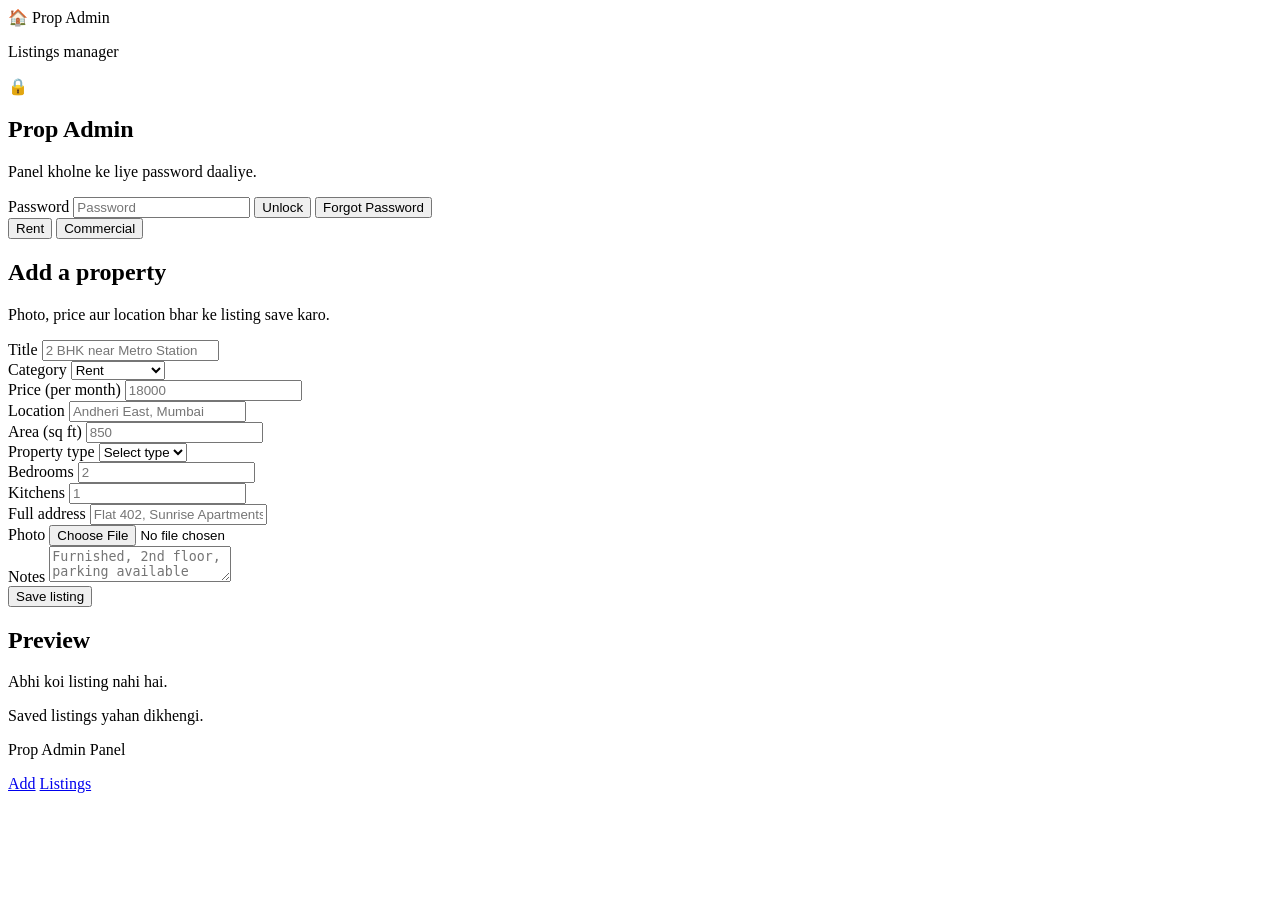
==== prop-admin-panel/index.html @ b5e0ae89 "Add files via upload" ====
<!doctype html>
<html lang="en">
<head>
<meta charset="utf-8">
<meta name="viewport" content="width=device-width, initial-scale=1">
<title>Prop Admin Panel</title>
<link rel="stylesheet" href="style.css">
</head>
<body>

<header class="site-header">
  <div class="wrap header-inner">
    <div class="brand">
      <span class="brand-mark" aria-hidden="true">🏠</span>
      <span class="brand-text">Prop Admin</span>
    </div>
    <p class="header-tag">Listings manager</p>
  </div>
</header>

<!-- SECTION: PASSWORD LOCK SCREEN -->
<div class="lock" id="lock">
  <div class="lock-card wrap">
    <span class="lock-mark" aria-hidden="true">🔒</span>
    <h2 class="lock-title">Prop Admin</h2>
    <p class="lock-text">Panel kholne ke liye password daaliye.</p>
    <form class="lock-form" id="lockForm" autocomplete="off">
      <label class="field">
        <span class="field-label">Password</span>
        <input class="input" id="lockInput" type="password" inputmode="text" placeholder="Password" aria-label="Password" required>
      </label>
      <p class="lock-error" id="lockError" role="alert" hidden>Galat password. Dobara koshish kijiye.</p>
      <button class="btn" id="lockBtn" type="submit">Unlock</button>
      <button class="btn" id="forgotBtn" type="button">Forgot Password</button>
    </form>
  </div>
</div>

<main class="wrap">

  <!-- SECTION: CATEGORY TABS -->
  <section class="tabs-section" aria-label="Property category">
    <div class="tabs" role="tablist">
      <button class="tab is-active" type="button" role="tab" aria-selected="true" data-category="rent">Rent</button>
      <button class="tab" type="button" role="tab" aria-selected="false" data-category="commercial">Commercial</button>
    </div>
  </section>

  <!-- SECTION: UPLOAD FORM -->
  <section class="panel" id="upload" aria-labelledby="upload-title">
    <h2 class="panel-title" id="upload-title">Add a property</h2>
    <p class="panel-sub">Photo, price aur location bhar ke listing save karo.</p>

    <form class="form" id="uploadForm">
      <div class="field">
        <label for="title">Title</label>
        <input type="text" id="title" name="title" placeholder="2 BHK near Metro Station" required>
      </div>

      <div class="field">
        <label for="category">Category</label>
        <select id="category" name="category">
          <option value="rent">Rent</option>
          <option value="commercial">Commercial</option>
        </select>
      </div>

      <div class="field">
        <label for="price">Price (per month)</label>
        <input type="number" id="price" name="price" inputmode="numeric" placeholder="18000" required>
      </div>

      <div class="field">
        <label for="location">Location</label>
        <input type="text" id="location" name="location" placeholder="Andheri East, Mumbai" required>
      </div>

      <div class="field">
        <label for="area">Area (sq ft)</label>
        <input type="number" id="area" name="area" inputmode="numeric" placeholder="850">
      </div>

      <div class="field">
        <label for="type">Property type</label>
        <select id="type" name="type">
          <option value="">Select type</option>
          <option value="Flat">Flat</option>
          <option value="House">House</option>
          <option value="Shop">Shop</option>
          <option value="Office">Office</option>
          <option value="Godown">Godown</option>
        </select>
      </div>

      <div class="field" data-cat="rent">
        <label for="bedrooms">Bedrooms</label>
        <input type="number" id="bedrooms" name="bedrooms" inputmode="numeric" min="0" placeholder="2">
      </div>

      <div class="field" data-cat="rent">
        <label for="kitchens">Kitchens</label>
        <input type="number" id="kitchens" name="kitchens" inputmode="numeric" min="0" placeholder="1">
      </div>

      <div class="field">
        <label for="address">Full address</label>
        <input type="text" id="address" name="address" placeholder="Flat 402, Sunrise Apartments, Andheri East">
      </div>

      <div class="field">
        <label for="photo">Photo</label>
        <input type="file" id="photo" name="photo" accept="image/*">
      </div>

      <div class="field">
        <label for="notes">Notes</label>
        <textarea id="notes" name="notes" placeholder="Furnished, 2nd floor, parking available"></textarea>
      </div>

      <button class="btn" type="submit">Save listing</button>
    </form>
  </section>

  <!-- SECTION: PREVIEW GRID -->
  <section class="panel" id="listings" aria-labelledby="listings-title">
    <h2 class="panel-title" id="listings-title">Preview</h2>
    <p class="panel-sub" id="listingsCount">Abhi koi listing nahi hai.</p>
    <div class="grid" id="previewGrid"></div>
    <p class="empty" id="emptyState">Saved listings yahan dikhengi.</p>
  </section>

</main>

<footer class="site-footer">
  <div class="wrap footer-inner">
    <p>Prop Admin Panel</p>
    <nav class="footer-links">
      <a href="#upload">Add</a>
      <a href="#listings">Listings</a>
    </nav>
  </div>
</footer>

<!-- MODAL -->
<div class="modal" id="modal" hidden>
  <div class="modal-card" role="dialog" aria-modal="true" aria-labelledby="modalTitle">
    <div class="modal-head">
      <h3 class="modal-title" id="modalTitle">Listing</h3>
      <button class="modal-close" type="button" id="modalClose" aria-label="Close">×</button>
    </div>
    <div class="modal-body" id="modalBody"></div>
  </div>
</div>

<script src="script.js"></script>
</body>
</html>
---- prop-admin-panel/style.css ----
[REQUEST LINES 280-400] modal + lock + empty + focus area
[REQUEST LINES 440-580] lock-error + transitions + reduced-motion

img { max-width: 100%; height: auto; display: block; }

@media (min-width: 720px) {
  .grid { grid-template-columns: repeat(2, 1fr); }
}
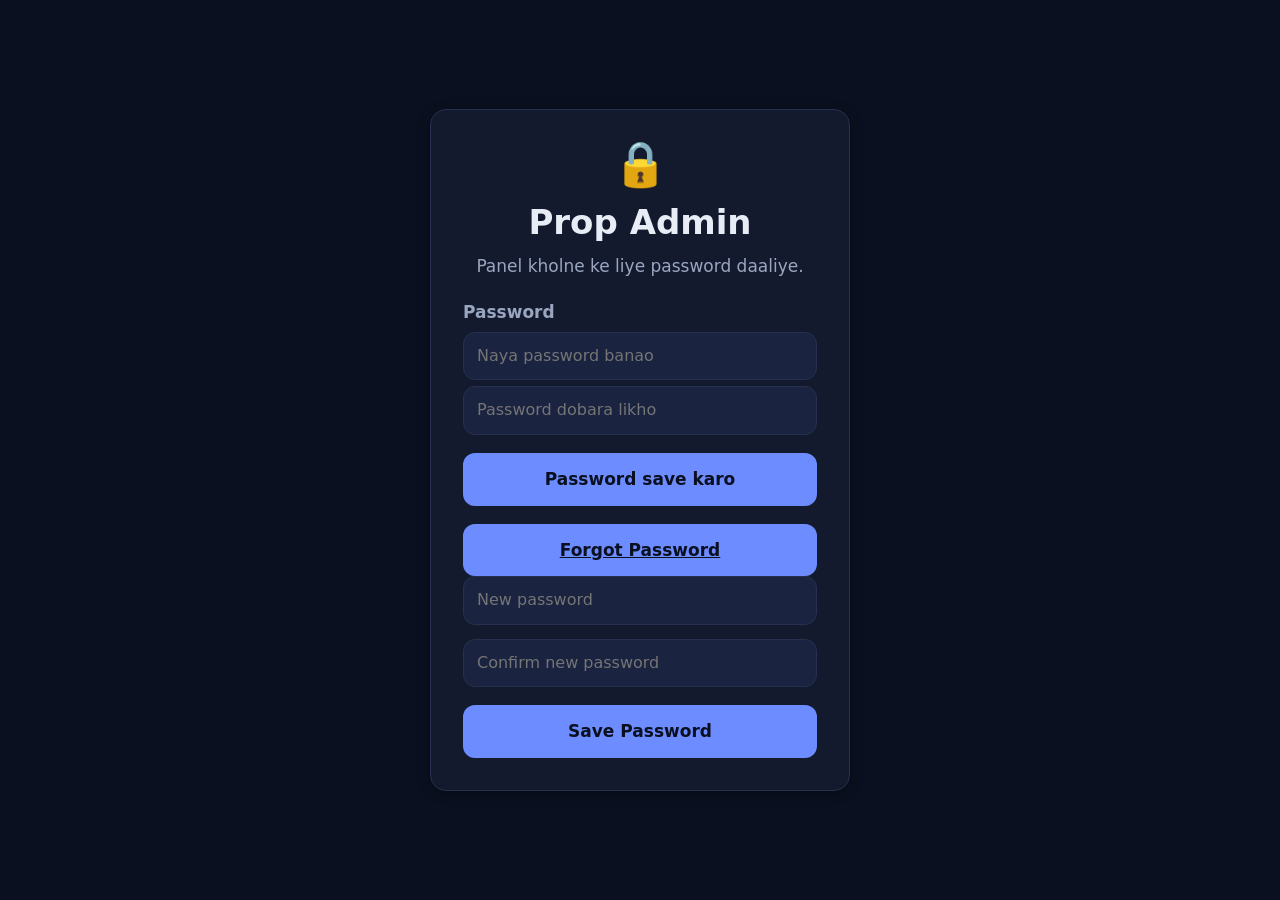
==== commit 72b45ada: "Add files via upload" ====
--- a/prop-admin-panel/index.html
+++ b/prop-admin-panel/index.html
@@ -31,11 +31,19 @@
       </label>
       <p class="lock-error" id="lockError" role="alert" hidden>Galat password. Dobara koshish kijiye.</p>
       <button class="btn" id="lockBtn" type="submit">Unlock</button>
-      <button class="btn" id="forgotBtn" type="button">Forgot Password</button>
+      <a class="btn" id="forgotBtn" href="mailto:support@example.com?subject=Set%20Password%20Help">Forgot Password</a>
+    </form>
+
+    <form class="lock-form" id="setPassForm" autocomplete="off" hidden>
+      <input class="input" id="setPassInput" type="password" placeholder="New password" aria-label="New password" required>
+      <input class="input" id="setPassConfirm" type="password" placeholder="Confirm new password" aria-label="Confirm new password" required>
+      <button class="btn" id="setPassSave" type="submit">Save Password</button>
+      <p class="lock-error" role="alert" hidden></p>
     </form>
   </div>
 </div>
 
+<div id="app">
 <main class="wrap">
 
   <!-- SECTION: CATEGORY TABS -->
@@ -140,6 +148,7 @@
     </nav>
   </div>
 </footer>
+</div>
 
 <!-- MODAL -->
 <div class="modal" id="modal" hidden>
--- a/prop-admin-panel/style.css
+++ b/prop-admin-panel/style.css
@@ -1,8 +1,431 @@
-[REQUEST LINES 280-400] modal + lock + empty + focus area
-[REQUEST LINES 440-580] lock-error + transitions + reduced-motion
+/* Prop Admin Panel — theme + layout
+   Ek dark theme, ek accent (#6C8CFF). Phone-first, offline. */
+
+:root {
+  --bg: #0B1020;
+  --surface: #131A2E;
+  --surface-2: #1A2340;
+  --border: #26304F;
+  --text: #E8ECF5;
+  --muted: #9AA6C0;
+  --accent: #6C8CFF;
+  --accent-ink: #0B1020;
+  --danger: #FF6B6B;
+  --radius: 16px;
+  --radius-sm: 12px;
+  --shadow: 0 2px 12px rgba(0, 0, 0, .35);
+  --gap: clamp(16px, 5vw, 32px);
+}
+
+* { box-sizing: border-box; }
+
+body {
+  margin: 0;
+  background: var(--bg);
+  color: var(--text);
+  font-family: system-ui, -apple-system, "Segoe UI", Roboto, sans-serif;
+  font-size: 17px;
+  line-height: 1.55;
+  -webkit-text-size-adjust: 100%;
+}
 
 img { max-width: 100%; height: auto; display: block; }
+
+.wrap {
+  width: 100%;
+  max-width: 960px;
+  margin: 0 auto;
+  padding-inline: clamp(16px, 5vw, 32px);
+}
+
+/* ---------- header ---------- */
+
+.site-header {
+  background: var(--surface);
+  border-bottom: 1px solid var(--border);
+  padding-block: 14px;
+  position: sticky;
+  top: 0;
+  z-index: 20;
+}
+
+.header-inner {
+  display: flex;
+  align-items: center;
+  justify-content: space-between;
+  gap: 12px;
+  flex-wrap: wrap;
+}
+
+.brand { display: flex; align-items: center; gap: 10px; }
+.brand-mark { font-size: 24px; line-height: 1; }
+.brand-text { font-weight: 700; letter-spacing: .2px; }
+.header-tag { margin: 0; color: var(--muted); }
+
+/* ---------- lock screen ---------- */
+
+.is-locked .site-header,
+.is-locked main,
+.is-locked .site-footer,
+.is-locked #app { display: none; }
+
+.lock {
+  display: flex;
+  align-items: center;
+  justify-content: center;
+  min-height: 100vh;
+  padding-block: var(--gap);
+}
+
+.is-unlocked .lock { display: none; }
+
+.is-unlocked .app,
+.is-unlocked #app { display: block; }
+.is-unlocked #app { display: block; }
+
+.lock-card {
+  max-width: 420px;
+  background: var(--surface);
+  border: 1px solid var(--border);
+  border-radius: var(--radius);
+  box-shadow: var(--shadow);
+  padding: clamp(20px, 6vw, 32px);
+  text-align: center;
+}
+
+.lock-mark { font-size: 44px; line-height: 1; display: block; }
+.lock-title { margin: 10px 0 4px; font-size: clamp(26px, 7vw, 34px); }
+.lock-text { margin: 0 0 20px; color: var(--muted); }
+
+.lock-form { display: grid; gap: 14px; text-align: left; }
+
+/* set-password form — sirf lock-card ke andar, global .field/.input/.btn pe asar nahi */
+.lock-card .field { margin-bottom: 0; }
+
+.lock-card .input {
+  width: 100%;
+  min-height: 48px;
+  padding: 11px 13px;
+  background: var(--surface-2);
+  color: var(--text);
+  border: 1px solid var(--border);
+  border-radius: var(--radius-sm);
+  font: inherit;
+}
+
+.lock-card .input:focus {
+  outline: 2px solid var(--accent);
+  outline-offset: 1px;
+}
+
+.lock-card .btn {
+  width: 100%;
+  min-height: 48px;
+  padding: 12px 18px;
+}
+
+/* lock-card ke andar ke fields/button - sirf yahan scope, taaki global
+   .field/.input/.btn (modal, card-actions, modal-close) na badlein */
+.lock-card .field { margin-bottom: 0; }
+
+.lock-card .input {
+  text-align: left;
+  font-size: 16px;
+}
+
+.lock-card .lock-form .btn {
+  width: 100%;
+  margin-top: 4px;
+}
+
+.lock-error {
+  margin: 0;
+  padding: 10px 12px;
+  border-radius: var(--radius-sm);
+  background: rgba(255, 107, 107, .12);
+  border: 1px solid rgba(255, 107, 107, .35);
+  color: var(--danger);
+}
+
+/* ---------- form ---------- */
+
+.field {
+  display: flex;
+  flex-direction: column;
+  gap: 6px;
+  margin-bottom: 14px;
+}
+
+.field label,
+.field-label { color: var(--muted); font-weight: 600; }
+
+.input,
+.form input,
+.form select,
+.form textarea {
+  width: 100%;
+  min-height: 48px;
+  padding: 11px 13px;
+  background: var(--surface-2);
+  color: var(--text);
+  border: 1px solid var(--border);
+  border-radius: var(--radius-sm);
+  font: inherit;
+}
+
+.form input[type="file"] { padding: 8px; cursor: pointer; }
+.form textarea { min-height: 100px; resize: vertical; }
+
+.input:focus,
+.form input:focus,
+.form select:focus,
+.form textarea:focus {
+  outline: 2px solid var(--accent);
+  outline-offset: 1px;
+}
+
+/* ---------- buttons ---------- */
+
+.btn {
+  display: inline-flex;
+  align-items: center;
+  justify-content: center;
+  min-height: 48px;
+  padding: 12px 18px;
+  border: 1px solid transparent;
+  border-radius: var(--radius-sm);
+  background: var(--accent);
+  color: var(--accent-ink);
+  font: inherit;
+  font-weight: 700;
+  cursor: pointer;
+  transition: transform .18s ease, opacity .18s ease, background .18s ease;
+}
+
+.btn:hover { opacity: .92; }
+.btn:active { transform: scale(.98); }
+
+.btn-ghost {
+  background: transparent;
+  color: var(--text);
+  border-color: var(--border);
+}
+
+/* ---------- tabs ---------- */
+
+.tabs-section { padding-top: var(--gap); }
+
+.tabs {
+  display: flex;
+  gap: 10px;
+  flex-wrap: wrap;
+}
+
+.tab {
+  flex: 1 1 auto;
+  min-height: 48px;
+  padding: 12px 18px;
+  border: 1px solid var(--border);
+  border-radius: var(--radius-sm);
+  background: var(--surface);
+  color: var(--muted);
+  font: inherit;
+  font-weight: 600;
+  cursor: pointer;
+  transition: transform .18s ease, color .18s ease, border-color .18s ease;
+}
+
+.tab:active { transform: scale(.98); }
+
+.tab.is-active {
+  background: var(--accent);
+  border-color: var(--accent);
+  color: var(--accent-ink);
+}
+
+/* ---------- panels ---------- */
+
+.panel {
+  background: var(--surface);
+  border: 1px solid var(--border);
+  border-radius: var(--radius);
+  box-shadow: var(--shadow);
+  padding: clamp(18px, 5vw, 28px);
+  margin-top: var(--gap);
+}
+
+.panel-title { margin: 0 0 4px; font-size: clamp(22px, 6vw, 28px); }
+.panel-sub { margin: 0 0 20px; color: var(--muted); }
+
+/* ---------- preview grid ---------- */
+
+.grid {
+  display: grid;
+  gap: 16px;
+  grid-template-columns: 1fr;
+}
+
+.card {
+  display: flex;
+  flex-direction: column;
+  background: var(--surface-2);
+  border: 1px solid var(--border);
+  border-radius: var(--radius);
+  box-shadow: var(--shadow);
+  overflow: hidden;
+}
+
+.card-media {
+  position: relative;
+  aspect-ratio: 16 / 10;
+  display: flex;
+  align-items: center;
+  justify-content: center;
+  background: var(--surface);
+  font-size: 44px;
+}
+
+.card-media img { width: 100%; height: 100%; object-fit: cover; }
+
+.card-badge {
+  position: absolute;
+  top: 10px;
+  left: 10px;
+  padding: 5px 12px;
+  border-radius: 999px;
+  background: var(--accent);
+  color: var(--accent-ink);
+  font-weight: 700;
+  text-transform: capitalize;
+}
+
+.card-body { padding: 16px; display: flex; flex-direction: column; gap: 8px; }
+.card-title { margin: 0; font-size: 20px; }
+
+.card-price {
+  margin: 0;
+  color: var(--accent);
+  font-size: 20px;
+  font-weight: 700;
+}
+
+.card-price .card-meta { color: var(--muted); font-weight: 400; font-size: 17px; }
+.card-meta { margin: 0; color: var(--muted); }
+.card-notes { margin: 0; color: var(--muted); }
+
+.card-actions { display: flex; gap: 10px; margin-top: 6px; flex-wrap: wrap; }
+.card-actions .btn { flex: 1 1 auto; }
+
+.empty {
+  margin: 0;
+  padding: 20px;
+  text-align: center;
+  color: var(--muted);
+  border: 1px dashed var(--border);
+  border-radius: var(--radius-sm);
+}
+
+/* ---------- modal ---------- */
+
+.modal {
+  position: fixed;
+  inset: 0;
+  z-index: 50;
+  display: flex;
+  align-items: center;
+  justify-content: center;
+  padding: 16px;
+  background: rgba(4, 8, 18, .72);
+}
+
+.modal[hidden] { display: none; }
+
+.modal-card {
+  width: 100%;
+  max-width: 520px;
+  max-height: 88vh;
+  overflow: auto;
+  background: var(--surface);
+  border: 1px solid var(--border);
+  border-radius: var(--radius);
+  box-shadow: var(--shadow);
+}
+
+.modal-head {
+  display: flex;
+  align-items: center;
+  justify-content: space-between;
+  gap: 12px;
+  padding: 16px;
+  border-bottom: 1px solid var(--border);
+}
+
+.modal-title { margin: 0; font-size: 20px; }
+
+.modal-close {
+  width: 48px;
+  height: 48px;
+  flex: 0 0 auto;
+  border: 1px solid var(--border);
+  border-radius: var(--radius-sm);
+  background: transparent;
+  color: var(--text);
+  font-size: 24px;
+  line-height: 1;
+  cursor: pointer;
+}
+
+.modal-body { padding: 16px; }
+.modal-body img { border-radius: var(--radius-sm); margin-bottom: 14px; }
+.modal-body h4 { margin: 0 0 4px; font-size: 20px; }
+.modal-price { margin: 0 0 14px; color: var(--accent); font-weight: 700; }
+
+.modal-body dl {
+  display: grid;
+  grid-template-columns: auto 1fr;
+  gap: 6px 14px;
+  margin: 0 0 14px;
+}
+
+.modal-body dt { color: var(--muted); }
+.modal-body dd { margin: 0; }
+
+/* ---------- footer ---------- */
+
+.site-footer {
+  margin-top: var(--gap);
+  padding-block: 24px;
+  border-top: 1px solid var(--border);
+  color: var(--muted);
+}
+
+.footer-inner {
+  display: flex;
+  align-items: center;
+  justify-content: space-between;
+  gap: 12px;
+  flex-wrap: wrap;
+}
+
+.footer-inner p { margin: 0; }
+
+.footer-links { display: flex; gap: 20px; flex-wrap: wrap; }
+.footer-links a {
+  color: var(--text);
+  text-decoration: none;
+  padding: 6px 0;
+}
+.footer-links a:hover { color: var(--accent); }
+
+/* ---------- motion ---------- */
+
+@media (prefers-reduced-motion: reduce) {
+  * { transition: none !important; animation: none !important; }
+}
+
+/* ---------- desktop ---------- */
 
 @media (min-width: 720px) {
   .grid { grid-template-columns: repeat(2, 1fr); }
+  .tabs .tab { flex: 0 1 200px; }
 }
